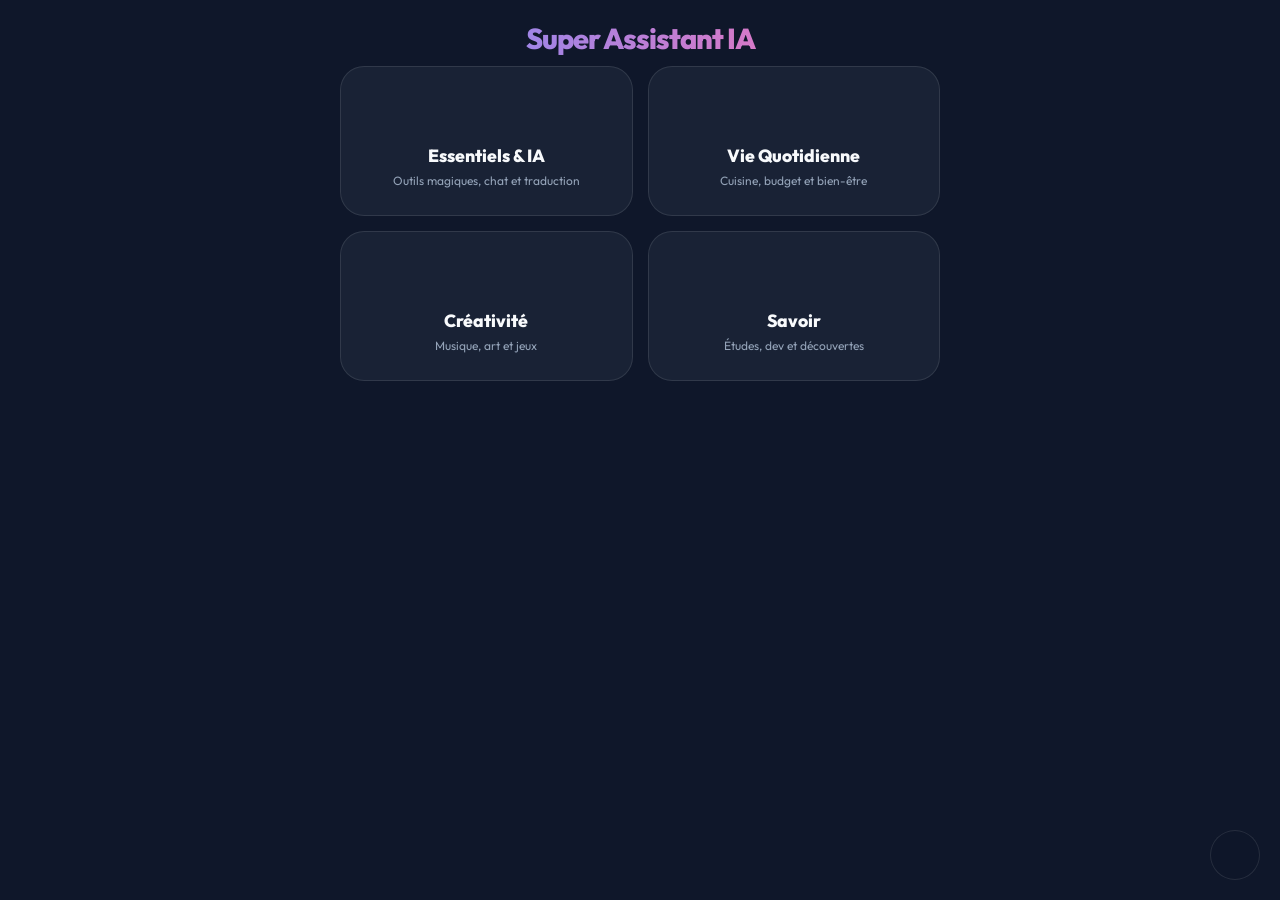
==== index.html @ d0d4bcbb "feat: implement alarm functionality with audio, browser notifications, and Wake Lock integration" ====
<!DOCTYPE html>
<html lang="fr">
<head>
    <meta charset="UTF-8">
    <meta name="viewport" content="width=device-width, initial-scale=1.0">
    <title>Super Assistant IA</title>
    <link rel="stylesheet" href="style.css">
    <link href="https://fonts.googleapis.com/css2?family=Outfit:wght@300;400;600;800&display=swap" rel="stylesheet">
    <script src="https://cdn.jsdelivr.net/npm/lucide/dist/umd/lucide.min.js"></script>
    <script src="https://cdn.jsdelivr.net/npm/@supabase/supabase-js@2"></script>
</head>
<body>

    <header>
        <h1>Super Assistant IA</h1>
        <p>Simplifiez votre quotidien par l'image</p>
    </header>

    <!-- Nouveau Hub d'Accueil -->
    <div id="hub-view" class="hub-container">
        <div class="hub-card" data-cat="essentials">
            <i data-lucide="sparkles" class="hub-icon"></i>
            <h3>Essentiels & IA</h3>
            <p>Outils magiques, chat et traduction</p>
        </div>
        <div class="hub-card" data-cat="daily">
            <i data-lucide="home" class="hub-icon"></i>
            <h3>Vie Quotidienne</h3>
            <p>Cuisine, budget et bien-être</p>
        </div>
        <div class="hub-card" data-cat="creative">
            <i data-lucide="palette" class="hub-icon"></i>
            <h3>Créativité</h3>
            <p>Musique, art et jeux</p>
        </div>
        <div class="hub-card" data-cat="knowledge">
            <i data-lucide="book-open" class="hub-icon"></i>
            <h3>Savoir</h3>
            <p>Études, dev et découvertes</p>
        </div>
    </div>

    <div id="categories-view" class="categories-container" style="display: none;">
        <button id="back-to-hub" class="back-btn">
            <i data-lucide="arrow-left"></i> Retour à l'accueil
        </button>

        <!-- Section 1: Essentiels -->
        <section class="category-block" id="cat-essentials" style="display: none;">
            <h2 class="category-title">🌟 Essentiels & IA</h2>
            <div class="mode-grid">
                <button class="mode-btn active" data-mode="auto">
                    <i data-lucide="sparkles"></i>
                    <span>Magique</span>
                </button>
                <button class="mode-btn" data-mode="chat">
                    <i data-lucide="message-circle"></i>
                    <span>Ami IA</span>
                </button>
                <button class="mode-btn" data-mode="traduction">
                    <i data-lucide="languages"></i>
                    <span>Traduc</span>
                </button>
                <button class="mode-btn" data-mode="qr">
                    <i data-lucide="qr-code"></i>
                    <span>QR</span>
                </button>
            </div>
        </section>

        <!-- Section 2: Vie Quotidienne -->
        <section class="category-block" id="cat-daily" style="display: none;">
            <h2 class="category-title">🏠 Vie Quotidienne</h2>
            <div class="mode-grid">
                <button class="mode-btn" data-mode="cuisine">
                    <i data-lucide="utensils"></i>
                    <span>Cuisine</span>
                </button>
                <button class="mode-btn" data-mode="budget">
                    <i data-lucide="wallet"></i>
                    <span>Budget</span>
                </button>
                <button class="mode-btn" data-mode="nutrition">
                    <i data-lucide="apple"></i>
                    <span>Nutrition</span>
                </button>
                <button class="mode-btn" data-mode="sante">
                    <i data-lucide="pill"></i>
                    <span>Santé</span>
                </button>
                <button class="mode-btn" data-mode="tri">
                    <i data-lucide="recycle"></i>
                    <span>Tri</span>
                </button>
                <button class="mode-btn" data-mode="taches">
                    <i data-lucide="droplet"></i>
                    <span>Taches</span>
                </button>
                <button class="mode-btn" data-mode="energie">
                    <i data-lucide="zap"></i>
                    <span>Énergie</span>
                </button>
                <button class="mode-btn" data-mode="alarm">
                    <i data-lucide="alarm-clock"></i>
                    <span>Réveil</span>
                </button>
                <button class="mode-btn" id="open-budget-dashboard" style="background: var(--glass); border-color: var(--secondary); color: var(--secondary);">
                    <i data-lucide="pie-chart"></i>
                    <span>Mon Bilan</span>
                </button>
            </div>

        </section>

        <!-- Section 3: Créativité & Loisirs -->
        <section class="category-block" id="cat-creative" style="display: none;">
            <h2 class="category-title">🎨 Créativité & Loisirs</h2>
            <div class="mode-grid">
                <button class="mode-btn" data-mode="musique">
                    <i data-lucide="music"></i>
                    <span>Musique</span>
                </button>
                <button class="mode-btn" data-mode="art">
                    <i data-lucide="palette"></i>
                    <span>Art</span>
                </button>
                <button class="mode-btn" data-mode="style">
                    <i data-lucide="shirt"></i>
                    <span>Style</span>
                </button>
                <button class="mode-btn" data-mode="histoires">
                    <i data-lucide="book-open"></i>
                    <span>Histoires</span>
                </button>
                <button class="mode-btn" data-mode="jdr">
                    <i data-lucide="swords"></i>
                    <span>JDR</span>
                </button>
                <button class="mode-btn" data-mode="minecraft">
                    <i data-lucide="pickaxe"></i>
                    <span>Minecraft</span>
                </button>
            </div>
        </section>

        <!-- Section 4: Savoir & Outils -->
        <section class="category-block" id="cat-knowledge" style="display: none;">
            <h2 class="category-title">🧠 Savoir & Outils</h2>
            <div class="mode-grid">
                <button class="mode-btn" data-mode="etudes">
                    <i data-lucide="graduation-cap"></i>
                    <span>Études</span>
                </button>
                <button class="mode-btn" data-mode="dev">
                    <i data-lucide="code-2"></i>
                    <span>Dev</span>
                </button>
                <button class="mode-btn" data-mode="notes">
                    <i data-lucide="sticky-note"></i>
                    <span>Notes</span>
                </button>
                <button class="mode-btn" data-mode="quiz">
                    <i data-lucide="help-circle"></i>
                    <span>Quiz</span>
                </button>
                <button class="mode-btn" data-mode="insectes">
                    <i data-lucide="bug"></i>
                    <span>Insectes</span>
                </button>
                <button class="mode-btn" data-mode="jardinier">
                    <i data-lucide="leaf"></i>
                    <span>Jardinier</span>
                </button>
                <button class="mode-btn" data-mode="puzzles">
                    <i data-lucide="puzzle"></i>
                    <span>Puzzles</span>
                </button>
                <button class="mode-btn" data-mode="monuments">
                    <i data-lucide="landmark"></i>
                    <span>Monuments</span>
                </button>
                <button class="mode-btn" data-mode="humeur">
                    <i data-lucide="smile"></i>
                    <span>Humeur</span>
                </button>
            </div>
        </section>
    </div>

    <main class="main-card">
        <div class="upload-zone" id="drop-zone">
            <div class="upload-options" id="upload-options">
                <label for="camera-input" class="opt-btn">
                    <i data-lucide="camera"></i>
                    <span>Photo</span>
                </label>
                <label for="gallery-input" class="opt-btn">
                    <i data-lucide="image"></i>
                    <span>Galerie</span>
                </label>
            </div>
            <input type="file" id="camera-input" accept="image/*" capture="environment" hidden>
            <input type="file" id="gallery-input" accept="image/*" hidden>
            <img id="preview" alt="Aperçu">
            <button class="change-img-btn" id="change-img-btn" type="button">
                <i data-lucide="refresh-cw"></i> Changer d'image
            </button>
        </div>

        <div class="action-bar">
            <button class="btn-action" id="analyze-btn" disabled>
                <i data-lucide="search"></i>
                <span id="btn-text">Analyser</span>
            </button>
        </div>


        <!-- Zone de résultats dynamiques -->
        <section id="results" style="position: relative;">
            <div class="close-btn" id="close-results" title="Fermer">
                <i data-lucide="x"></i>
            </div>
            <div id="cuisine-results" style="display: none;">
                <div class="result-header">
                    <h2>🥘 Ingrédients détectés</h2>
                    <p style="font-size: 0.8rem; opacity: 0.7; margin-bottom: 12px;">Touchez les aliments que vous voulez cuisiner :</p>
                    <div id="ingredients-selection" class="tag-cloud"></div>
                    
                    <button id="generate-recipes-btn" class="btn-action" style="margin-top: 20px; background: var(--primary); display: none;">
                        <i data-lucide="chef-hat"></i> Trouver des recettes
                    </button>
                </div>
                <div id="recipes-list" class="recipes-container"></div>
            </div>


            <div id="budget-results" style="display: none;">
                <div class="result-header">
                    <h2>🧾 Analyse du Ticket</h2>
                    <div style="display: flex; justify-content: space-between; align-items: center; margin-top: 10px;">
                        <span id="merchant-name" contenteditable="true" style="font-weight: 800; font-size: 1.2rem; border-bottom: 1px dashed var(--secondary); padding: 2px 5px;" title="Cliquez pour corriger le nom">Commerce</span>
                        <span id="total-price" contenteditable="true" class="total-badge" title="Cliquez pour corriger le prix">0.00€</span>
                    </div>

                    <p id="ticket-date" style="font-size: 0.8rem; opacity: 0.6; margin-top: 5px;"></p>
                </div>
                <table class="budget-table">
                    <thead>
                        <tr>
                            <th>Article</th>
                            <th style="text-align: right;">Prix</th>
                        </tr>
                    </thead>
                    <tbody id="items-list"></tbody>
                </table>
                <button id="save-budget-btn" class="btn-action" style="margin-top: 20px; background: var(--secondary);">
                    <i data-lucide="save"></i> Enregistrer la dépense
                </button>
            </div>

            <div id="budget-dashboard" style="display: none;">
                <div class="result-header">
                    <h2>📊 Mon Bilan Budget</h2>
                    <p>Total cumulé de vos dépenses enregistrées.</p>
                </div>
                <div class="budget-summary-card">
                    <span class="summary-label">Total Dépensé</span>
                    <span id="budget-total-sum" class="summary-value">0.00€</span>
                </div>
                <div class="history-list" id="budget-transactions-list" style="margin-top: 20px;">
                    <!-- Liste des transactions -->
                </div>
                <button id="clear-budget-btn" class="btn-secondary" style="color: var(--accent); border-color: var(--accent); margin-top: 20px;">
                    <i data-lucide="trash-2"></i> Effacer mon bilan
                </button>
            </div>


            <div id="generic-results" style="display: none;">
                <div class="result-header">
                    <h2 id="generic-title">Résultat</h2>
                </div>
                <div id="generic-content" class="markdown-content"></div>
            </div>

            <div id="alarm-results" style="display: none;">
                <div class="result-header">
                    <h2>⏰ Réveil</h2>
                    <p>Réglez l'heure de votre alarme.</p>
                </div>
                <div class="alarm-setup">
                    <input type="time" id="alarm-time" class="alarm-picker">
                    <button class="btn-action" id="set-alarm" style="background: var(--primary);">Activer le Réveil</button>
                    <button class="btn-action" id="stop-alarm" style="background: var(--accent); display: none;">Arrêter la sonnerie</button>
                </div>
                <div id="alarm-status" style="text-align: center; margin-top: 10px; font-weight: 600; color: var(--primary);"></div>
            </div>

            <div id="notes-results" style="display: none;">
                <div class="result-header">
                    <h2>📝 Liste Intelligente</h2>
                    <p>Cochez les éléments au fur et à mesure.</p>
                </div>
                <div id="checklist-container" class="checklist-area"></div>
            </div>

            <div id="chat-results" style="display: none;">
                <div class="result-header" style="display: flex; justify-content: space-between; align-items: center;">
                    <div>
                        <h2>💬 Votre Ami IA</h2>
                        <p>Discutez de tout et de rien avec votre assistant.</p>
                    </div>
                    <button id="download-chat" class="btn-mic" style="width: 40px; height: 40px; background: var(--glass);" title="Télécharger la discussion">
                        <i data-lucide="download"></i>
                    </button>
                </div>
                <div id="chat-messages" class="chat-container"></div>
                <div class="chat-input-zone">
                    <input type="text" id="chat-input" placeholder="Discuter...">
                    <button id="send-chat"><i data-lucide="send"></i></button>
                </div>
            </div>

        </section>

        <button class="btn-secondary" id="show-history">
            <i data-lucide="history"></i> Historique des analyses
        </button>

        <div id="history-panel" style="display: none; margin-top: 20px;">
            <div class="result-header">
                <h2>📜 Historique Recent</h2>
                <p>Retrouvez vos 10 dernières analyses.</p>
            </div>
            <div id="history-list"></div>
        </div>
    </main>

    <!-- Settings Trigger -->
    <div class="settings-trigger" id="open-settings">
        <i data-lucide="settings"></i>
    </div>

    <div class="modal" id="settings-modal">
        <div class="modal-content" style="position: relative;">
            <div class="modal-header">
                <h2>Configuration</h2>
                <div style="display: flex; align-items: center; gap: 15px;">
                    <div id="user-badge" class="user-badge" style="display: none;">
                        <img id="user-avatar" src="" alt="Avatar">
                        <span id="user-name">Joueur</span>
                    </div>
                    <div class="close-btn" id="close-modal-x" style="position: static;">
                        <i data-lucide="x"></i>
                    </div>
                </div>
            </div>

            <div class="settings-section">
                <h3>🔑 Mon Compte</h3>
                <div id="login-view">
                    <input type="text" id="pseudo-input" placeholder="Pseudo">
                    <div style="position: relative; width: 100%;">
                        <input type="password" id="password-input" placeholder="Mot de passe" style="padding-right: 45px;">
                        <button id="toggle-password" class="btn-icon" style="position: absolute; right: 10px; top: 18px; background: none; border: none; color: var(--text-muted); cursor: pointer;">
                            <i data-lucide="eye"></i>
                        </button>
                    </div>
                    <button class="btn-action" id="login-btn" style="background: var(--primary);">Se connecter / S'inscrire</button>
                </div>
                <div id="logged-view" style="display: none;">
                    <p style="font-size: 0.9rem; margin-bottom: 10px;">Connecté en tant que <strong id="logged-pseudo"></strong></p>
                    <button class="btn-secondary" id="logout-btn" style="margin: 0; color: #f43f5e;">Déconnexion</button>
                </div>
                <p id="auth-error" style="color: #f43f5e; font-size: 0.75rem; margin-top: 5px; display: none;"></p>
            </div>
            
            <div class="settings-section">
                <h3>⚙️ Clé API Groq</h3>
                <input type="password" id="api-key-input" placeholder="gsk_...">
            </div>
            
            <div class="settings-section">
                <h3>🌙 Thème & Fond</h3>
                <div style="display: grid; grid-template-columns: 1fr 1fr; gap: 10px;">
                    <button id="theme-toggle" class="btn-secondary" style="display: flex; align-items: center; justify-content: center; gap: 10px; margin: 0;">
                        <i data-lucide="moon"></i> <span>Thème</span>
                    </button>
                    <label class="btn-secondary" style="display: flex; align-items: center; justify-content: center; gap: 10px; cursor: pointer; margin: 0;">
                        <i data-lucide="image"></i> Fond
                        <input type="file" id="bg-upload" accept="image/*" style="display: none;">
                    </label>
                </div>
            </div>

            <div style="margin-top: 20px; display: flex; gap: 10px;">
                <button class="btn-action" id="save-key" style="background: var(--accent); flex: 1;">Enregistrer</button>
                <button class="btn-action" id="close-modal" style="background: var(--glass); color: var(--text); flex: 1;">Fermer</button>
            </div>

        </div>
    </div>


    <div id="toast-container"></div>
    
    <!-- Audio pour le réveil -->
    <audio id="alarm-sound" loop>
        <source src="https://assets.mixkit.co/active_storage/sfx/995/995-preview.mp3" type="audio/mpeg">
    </audio>

    <!-- Bibliothèques externes -->

    <script src="https://cdn.jsdelivr.net/npm/marked/marked.min.js"></script>
    <script src="app.js"></script>


    <script>
        if (typeof lucide !== 'undefined') {
            lucide.createIcons();
        } else {
            console.error("Lucide n'a pas pu être chargé. Vérifiez votre connexion ou utilisez Live Server.");
        }
    </script>
</body>
</html>
---- style.css ----
:root {
    /* Dark Theme (Default) */
    --bg: #0f172a;
    --glass: rgba(30, 41, 59, 0.7);
    --glass-border: rgba(255, 255, 255, 0.1);
    --text: #f8fafc;
    --text-muted: #94a3b8;
    --primary: #6366f1;
    --secondary: #a855f7;
    --accent: #f43f5e;
    --success: #10b981;
    --warning: #f59e0b;
    --card-bg: rgba(15, 23, 42, 0.85);
}

[data-theme="light"] {
    --bg: #f1f5f9;
    --card-bg: #ffffff;
    --glass: rgba(255, 255, 255, 0.8);
    --glass-border: rgba(0, 0, 0, 0.05);
    --text: #0f172a;
    --text-muted: #64748b;
    --bg-overlay: rgba(255, 255, 255, 0.9);
}

* {
    box-sizing: border-box;
    margin: 0;
    padding: 0;
    font-family: 'Outfit', sans-serif;
    -webkit-tap-highlight-color: transparent;
    forced-color-adjust: none !important; /* Force les couleurs sur tous les thèmes */
}

body {
    background: var(--bg);
    background-image: 
        linear-gradient(var(--bg-overlay), var(--bg-overlay)),
        url('bg.png');
    background-size: cover;
    background-position: center;
    background-attachment: fixed;
    color: var(--text);
    min-height: 100vh;
    padding: 20px;
    display: flex;
    flex-direction: column;
    align-items: center;
    overflow-x: hidden;
    position: relative;
}

header {
    text-align: center;
    margin-bottom: 10px;
    width: 100%;
    max-width: 500px;
}

header h1 {
    font-size: 1.8rem;
    font-weight: 800;
    background: linear-gradient(to right, #818cf8, #f472b6);
    -webkit-background-clip: text;
    -webkit-text-fill-color: transparent;
    letter-spacing: -1px;
}

header p {
    display: none;
}

/* --- Categories Layout --- */
.categories-container {
    width: 100%;
    max-width: 800px;
    display: flex;
    flex-direction: column;
    gap: 20px;
    margin-bottom: 25px;
    animation: fadeInUp 0.8s ease-out;
}

.category-block {
    background: var(--glass);
    backdrop-filter: blur(10px);
    border: 1px solid var(--glass-border);
    border-radius: 24px;
    padding: 15px;
    transition: transform 0.3s;
}

.category-block:hover {
    background: rgba(255, 255, 255, 0.03);
}

.category-title {
    font-size: 0.9rem;
    font-weight: 800;
    text-transform: uppercase;
    letter-spacing: 1px;
    margin-bottom: 12px;
    padding-left: 5px;
    color: var(--primary);
    opacity: 0.9;
}

/* --- Hub View --- */
.hub-container {
    width: 100%;
    max-width: 600px;
    display: grid;
    grid-template-columns: 1fr 1fr;
    gap: 15px;
    margin-bottom: 25px;
    animation: fadeIn 0.5s ease-out;
}

.hub-card {
    background: var(--glass);
    backdrop-filter: blur(20px);
    border: 1px solid var(--glass-border);
    border-radius: 24px;
    padding: 25px 20px;
    display: flex;
    flex-direction: column;
    align-items: center;
    text-align: center;
    cursor: pointer;
    transition: all 0.3s cubic-bezier(0.4, 0, 0.2, 1);
}

.hub-card:hover {
    transform: translateY(-8px);
    background: rgba(255, 255, 255, 0.08);
    border-color: var(--primary);
    box-shadow: 0 15px 30px -10px rgba(99, 102, 241, 0.3);
}

.hub-icon {
    width: 40px;
    height: 40px;
    margin-bottom: 12px;
    color: var(--primary);
}

.hub-card h3 {
    font-size: 1.1rem;
    font-weight: 800;
    margin-bottom: 6px;
    color: var(--text);
}

.hub-card p {
    font-size: 0.75rem;
    color: var(--text-muted);
    line-height: 1.4;
}

/* --- Navigation --- */
.back-btn {
    align-self: flex-start;
    background: var(--glass);
    border: 1px solid var(--glass-border);
    color: var(--text-muted);
    padding: 8px 16px;
    border-radius: 12px;
    font-size: 0.85rem;
    font-weight: 600;
    cursor: pointer;
    display: flex;
    align-items: center;
    gap: 8px;
    margin-bottom: 15px;
    transition: all 0.2s;
}

.back-btn:hover {
    background: rgba(255, 255, 255, 0.05);
    color: var(--text);
}

.mode-grid {
    display: grid;
    grid-template-columns: repeat(auto-fill, minmax(70px, 1fr));
    gap: 8px;
    width: 100%;
}

.mode-btn {
    width: 100%;
    height: 48px; /* Un peu plus haut pour le 9x3 */
    display: flex;
    flex-direction: column;
    align-items: center;
    justify-content: center;
    gap: 3px;
    background: var(--glass);
    border: 1px solid var(--glass-border);
    border-radius: 10px;
    color: var(--text-muted);
    cursor: pointer;
    transition: all 0.3s;
    backdrop-filter: blur(10px);
    user-select: none;
}

.mode-btn i {
    width: 16px;
    height: 16px;
    display: flex;
    align-items: center;
    justify-content: center;
}

.mode-btn span {
    font-size: 0.45rem;
    font-weight: 700;
    text-transform: uppercase;
    text-align: center;
    display: block;
    width: 100%;
    overflow: hidden;
    text-overflow: ellipsis;
    white-space: nowrap;
}

.mode-btn:hover {
    background: rgba(255, 255, 255, 0.08);
    transform: translateY(-3px);
}

.mode-btn.active {
    background: rgba(99, 102, 241, 0.15);
    color: white;
    border-color: var(--primary);
    box-shadow: 0 0 10px rgba(99, 102, 241, 0.2);
}

.mode-btn.active i {
    transform: scale(1.1);
}

/* --- Main Card --- */
.main-card {
    width: 100%;
    max-width: 500px;
    background: var(--card-bg);
    backdrop-filter: blur(20px);
    border: 1px solid var(--glass-border);
    border-radius: 32px;
    padding: 20px;
    box-shadow: 0 25px 50px -12px rgba(0, 0, 0, 0.5);
    animation: fadeInUp 0.8s ease-out;
}

/* --- Upload Zone --- */
.upload-zone {
    width: 100%;
    aspect-ratio: 16/7; /* Plus petit (était 16/10) */
    border: 2px dashed rgba(255, 255, 255, 0.1);
    border-radius: 24px;
    display: flex;
    flex-direction: column;
    align-items: center;
    justify-content: center;
    cursor: pointer;
    overflow: hidden;
    position: relative;
    margin-bottom: 20px;
    transition: all 0.3s ease;
    background: rgba(0, 0, 0, 0.2);
}

.upload-zone:hover {
    border-color: var(--primary);
}

.upload-zone.has-image {
    border: none;
}

#preview {
    width: 100%;
    height: 100%;
    object-fit: cover;
    display: none;
}

.change-img-btn {
    position: absolute;
    bottom: 15px;
    background: rgba(0, 0, 0, 0.6);
    backdrop-filter: blur(5px);
    border: 1px solid var(--glass-border);
    color: white;
    padding: 8px 16px;
    border-radius: 12px;
    font-size: 0.85rem;
    font-weight: 600;
    cursor: pointer;
    display: none;
    align-items: center;
    gap: 8px;
    transition: all 0.3s;
}

.upload-zone.has-image .change-img-btn {
    display: flex;
}

.upload-zone.has-image .upload-options {
    display: none;
}

.upload-options {
    display: flex;
    gap: 20px;
}

.opt-btn {
    display: flex;
    flex-direction: column;
    align-items: center;
    gap: 8px;
    color: var(--text-muted);
}

.opt-btn i {
    width: 32px;
    height: 32px;
}

/* --- Action Bar --- */
.action-bar {
    display: flex;
    gap: 12px;
    margin-top: 10px;
}

/* --- Chat Experience (Message Style) --- */
.chat-container {
    height: 350px;
    overflow-y: auto;
    padding: 20px;
    background: rgba(0, 0, 0, 0.2);
    border-radius: 24px;
    margin-bottom: 20px;
    display: flex;
    flex-direction: column;
    gap: 12px;
    border: 1px solid var(--glass-border);
    scrollbar-width: thin;
}

.message {
    padding: 12px 18px;
    font-size: 0.95rem;
    line-height: 1.5;
    max-width: 85%;
    position: relative;
    animation: messagePop 0.3s cubic-bezier(0.175, 0.885, 0.32, 1.275);
}

@keyframes messagePop {
    from { opacity: 0; transform: scale(0.9) translateY(10px); }
    to { opacity: 1; transform: scale(1) translateY(0); }
}

.msg-ai {
    align-self: flex-start;
    background: #14532d; /* Vert Foncé Solide */
    color: white;
    border-radius: 18px 18px 18px 2px;
    border: 1px solid #166534;
    box-shadow: 0 4px 10px rgba(0, 0, 0, 0.3);
}

.msg-user {
    align-self: flex-end;
    background: #22c55e; /* Vert Clair Solide */
    color: white;
    border-radius: 18px 18px 2px 18px;
    border: 1px solid #16a34a;
    box-shadow: 0 4px 15px rgba(34, 197, 94, 0.2);
}

.chat-input-zone {
    display: flex;
    gap: 10px;
    background: var(--glass);
    padding: 8px;
    border-radius: 30px;
    border: 1px solid var(--glass-border);
}

.chat-input-zone input {
    flex: 1;
    background: transparent;
    border: none;
    padding: 10px 15px;
    color: var(--text);
    outline: none;
    font-size: 0.95rem;
}

.chat-input-zone button {
    width: 40px;
    height: 40px;
    border-radius: 50%;
    border: none;
    background: var(--primary);
    color: white;
    display: flex;
    align-items: center;
    justify-content: center;
    cursor: pointer;
    transition: transform 0.2s;
}

.chat-input-zone button:hover {
    transform: scale(1.1);
}

.btn-action {
    flex: 1;
    background: var(--glass);
    backdrop-filter: blur(10px);
    border: 1px solid var(--glass-border);
    color: var(--text-muted);
    padding: 16px;
    border-radius: 20px;
    font-size: 1.1rem;
    font-weight: 700;
    cursor: pointer;
    display: flex;
    align-items: center;
    justify-content: center;
    gap: 12px;
    transition: all 0.3s;
}

.btn-action:disabled {
    opacity: 0.3;
    filter: grayscale(1);
}

.btn-action:hover:not(:disabled) {
    background: var(--glass-border);
    color: var(--text);
    border-color: var(--primary);
}

.btn-mic {
    width: 60px;
    height: 60px;
    border-radius: 20px;
    border: 1px solid var(--glass-border);
    background: var(--glass);
    color: var(--text);
    display: flex;
    align-items: center;
    justify-content: center;
    cursor: pointer;
}

.btn-mic.recording {
    background: var(--accent);
    color: white;
    animation: pulseMic 1.5s infinite;
}

/* --- Results --- */
#results {
    margin-top: 30px;
    padding-top: 20px;
    border-top: 1px solid var(--glass-border);
    animation: fadeIn 0.5s ease-out;
}

.result-header h2 {
    font-size: 1.5rem;
    font-weight: 800;
}

.markdown-content {
    line-height: 1.6;
    color: var(--text);
}

/* --- History --- */
.btn-secondary {
    width: 100%;
    padding: 14px;
    background: var(--glass);
    border: 1px solid var(--glass-border);
    color: var(--text-muted);
    border-radius: 16px;
    font-weight: 600;
    margin-top: 20px;
    cursor: pointer;
}

.history-item {
    background: rgba(0, 0, 0, 0.2);
    border-radius: 16px;
    padding: 12px;
    display: flex;
    align-items: center;
    gap: 15px;
    margin-bottom: 10px;
    transition: all 0.3s;
}

.history-item:hover {
    border-color: var(--primary);
    transform: translateX(5px);
}

/* --- Modal Settings --- */
.settings-trigger {
    position: fixed;
    bottom: 20px;
    right: 20px;
    width: 50px;
    height: 50px;
    background: var(--card-bg);
    backdrop-filter: blur(10px);
    border: 1px solid var(--glass-border);
    border-radius: 50%;
    display: flex;
    align-items: center;
    justify-content: center;
    cursor: pointer;
    z-index: 100;
}

.modal {
    position: fixed;
    top: 0; left: 0; width: 100%; height: 100%;
    background: rgba(0, 0, 0, 0.8);
    backdrop-filter: blur(10px);
    display: none; /* CACHÉ PAR DÉFAUT */
    align-items: center;
    justify-content: center;
    z-index: 1000;
}

/* --- Settings Modal Refinement --- */
.modal-header {
    display: flex;
    justify-content: space-between;
    align-items: center;
    margin-bottom: 25px;
    border-bottom: 1px solid var(--glass-border);
    padding-bottom: 15px;
}

.user-badge {
    display: flex;
    align-items: center;
    gap: 10px;
    background: var(--glass);
    padding: 5px 12px;
    border-radius: 20px;
    border: 1px solid var(--glass-border);
}

.user-badge img {
    width: 24px;
    height: 24px;
    border-radius: 50%;
    background: #333;
}

.user-badge span {
    font-size: 0.8rem;
    font-weight: 700;
}

.settings-section {
    text-align: left;
    margin-bottom: 20px;
}

.settings-section h3 {
    font-size: 0.85rem;
    text-transform: uppercase;
    letter-spacing: 1px;
    margin-bottom: 10px;
    color: var(--primary);
    opacity: 0.8;
}

input[type="password"], input[type="text"], input[type="time"] {
    width: 100%;
    padding: 14px;
    background: var(--glass);
    border: 1px solid var(--glass-border);
    border-radius: 12px;
    color: var(--text);
    margin: 5px 0 10px 0;
}

.voice-controls {
    display: flex;
    flex-direction: column;
    gap: 12px;
    background: var(--glass);
    padding: 15px;
    border-radius: 16px;
    border: 1px solid var(--glass-border);
}

.control-group {
    display: flex;
    flex-direction: column;
    gap: 5px;
}

.control-group label {
    font-size: 0.75rem;
    font-weight: 700;
    color: var(--text-muted);
}

.control-group input[type="range"] {
    width: 100%;
    height: 6px;
    background: var(--glass-border);
    border-radius: 5px;
    appearance: none;
    outline: none;
}

.control-group input[type="range"]::-webkit-slider-thumb {
    appearance: none;
    width: 18px;
    height: 18px;
    background: var(--primary);
    border-radius: 50%;
    cursor: pointer;
    box-shadow: 0 0 10px rgba(99, 102, 241, 0.4);
}

/* --- Code View Styles --- */
.code-container {
    background: rgba(0, 0, 0, 0.4);
    border: 1px solid var(--glass-border);
    border-radius: 12px;
    overflow: hidden;
    animation: fadeIn 0.3s ease-out;
}

.code-header {
    background: rgba(255, 255, 255, 0.05);
    padding: 8px 15px;
    display: flex;
    justify-content: space-between;
    align-items: center;
    border-bottom: 1px solid var(--glass-border);
}

.code-header span {
    font-size: 0.7rem;
    font-weight: 800;
    text-transform: uppercase;
    letter-spacing: 1px;
    color: var(--primary);
}

pre#raw-code::-webkit-scrollbar {
    height: 6px;
}

pre#raw-code::-webkit-scrollbar-thumb {
    background: var(--primary);
    border-radius: 3px;
}

.tag-cloud {
    display: flex;
    flex-wrap: wrap;
    gap: 10px;
    margin-top: 10px;
}

.ingredient-tag {
    background: var(--glass);
    border: 1px solid var(--glass-border);
    padding: 10px 18px;
    border-radius: 50px;
    font-size: 0.85rem;
    font-weight: 600;
    cursor: pointer;
    transition: all 0.2s cubic-bezier(0.4, 0, 0.2, 1);
    color: var(--text-muted);
    user-select: none;
}

.ingredient-tag:hover {
    background: rgba(255, 255, 255, 0.1);
}

.ingredient-tag.selected {
    background: var(--primary);
    border-color: var(--primary);
    color: white;
    box-shadow: 0 4px 15px rgba(99, 102, 241, 0.3);
    transform: scale(1.05);
}

.recipes-container {
    display: flex;
    flex-direction: column;
    gap: 15px;
}

.recipe-card {
    background: var(--glass);
    border: 1px solid var(--glass-border);
    padding: 20px;
    border-radius: 20px;
    animation: fadeInUp 0.5s ease-out both;
    position: relative;
    overflow: hidden;
}

.recipe-card::before {
    content: '';
    position: absolute;
    top: 0; left: 0; width: 4px; height: 100%;
    background: var(--primary);
}

.budget-summary-card {
    background: linear-gradient(135deg, var(--secondary), var(--primary));
    padding: 30px;
    border-radius: 24px;
    display: flex;
    flex-direction: column;
    align-items: center;
    gap: 10px;
    color: white;
    margin-top: 20px;
    box-shadow: 0 10px 25px -5px rgba(168, 85, 247, 0.4);
}

.summary-label {
    font-size: 0.85rem;
    font-weight: 700;
    text-transform: uppercase;
    letter-spacing: 1px;
    opacity: 0.9;
}

.summary-value {
    font-size: 2.5rem;
    font-weight: 800;
}

.transaction-item {
    background: var(--glass);
    border: 1px solid var(--glass-border);
    padding: 15px;
    border-radius: 16px;
    display: flex;
    justify-content: space-between;
    align-items: center;
    margin-bottom: 10px;
    animation: fadeInUp 0.4s ease-out both;
}

.trans-info {
    display: flex;
    flex-direction: column;
    gap: 2px;
}

.trans-merchant {
    font-weight: 700;
    font-size: 0.95rem;
}

.trans-date {
    font-size: 0.75rem;
    color: var(--text-muted);
}

.trans-amount {
    font-weight: 800;
    color: var(--secondary);
}

.trans-details {
    padding: 10px 15px 15px;
    border-top: 1px solid rgba(255,255,255,0.05);
    background: rgba(0,0,0,0.1);
    border-radius: 0 0 16px 16px;
    animation: fadeInUp 0.3s ease-out;
}

.details-list {
    list-style: none;
    padding: 0;
    margin: 0;
}

.details-list li {
    display: flex;
    justify-content: space-between;
    font-size: 0.8rem;
    padding: 4px 0;
    opacity: 0.8;
}

.transaction-card {
    cursor: pointer;
    margin-bottom: 12px;
    transition: transform 0.2s;
    border-left: 4px solid var(--secondary);
}

.transaction-card:active {
    transform: scale(0.98);
}

@keyframes fadeInDown {
    from { opacity: 0; transform: translateY(-30px); }
    to { opacity: 1; transform: translateY(0); }
}

@keyframes fadeIn {
    from { opacity: 0; }
    to { opacity: 1; }
}

@keyframes pulseMic {
    0% { box-shadow: 0 0 0 0 rgba(244, 63, 94, 0.4); }
    70% { box-shadow: 0 0 0 15px rgba(244, 63, 94, 0); }
    100% { box-shadow: 0 0 0 0 rgba(244, 63, 94, 0); }
}

/* Specific Modes Colors */
.mode-btn.active[data-mode="auto"] { background: linear-gradient(135deg, #6366f1, #a855f7); color: white; }
.mode-btn.active[data-mode="alarm"] { background: #e67e22; color: white; }
.mode-btn.active[data-mode="chat"] { background: #9b59b6; color: white; }

.spinner {
    width: 20px; height: 20px;
    border: 3px solid #fff;
    border-bottom-color: transparent;
    border-radius: 50%;
    display: inline-block;
    animation: rotation 1s linear infinite;
    margin-right: 10px;
}

@keyframes rotation {
    from { transform: rotate(0deg); }
    to { transform: rotate(360deg); }
}

.close-btn {
    position: absolute;
    top: 10px;
    right: 10px;
    cursor: pointer;
    opacity: 0.7;
}

.close-btn:hover { opacity: 1; }
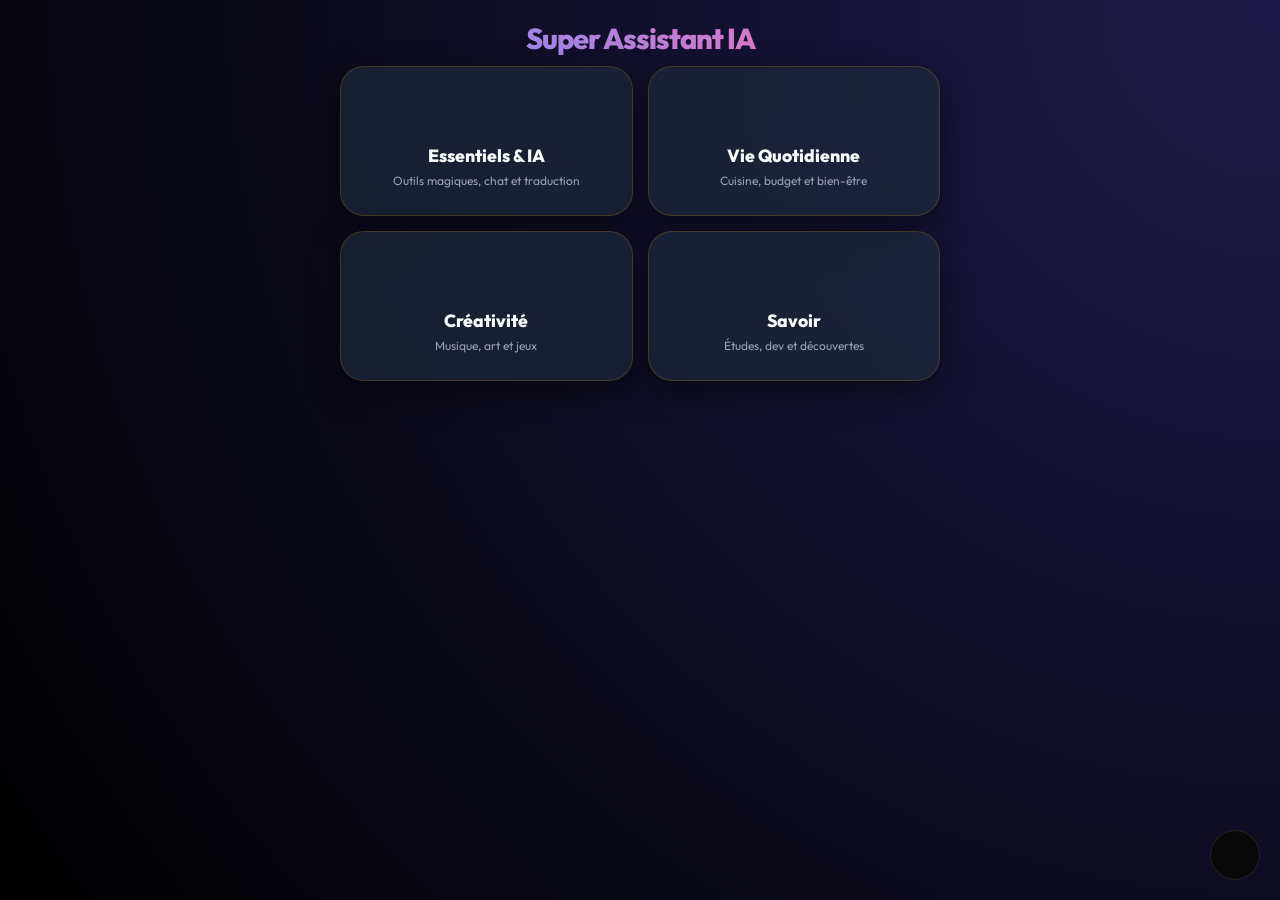
==== commit e775f926: "feat: add PWA support with service worker, manifest, and automatic night mode theme" ====
--- a/index.html
+++ b/index.html
@@ -3,7 +3,9 @@
 <head>
     <meta charset="UTF-8">
     <meta name="viewport" content="width=device-width, initial-scale=1.0">
-    <title>Super Assistant IA</title>
+    <title>Super Assistant IA Pro</title>
+    <link rel="manifest" href="manifest.json">
+    <meta name="theme-color" content="#16213e">
     <link rel="stylesheet" href="style.css">
     <link href="https://fonts.googleapis.com/css2?family=Outfit:wght@300;400;600;800&display=swap" rel="stylesheet">
     <script src="https://cdn.jsdelivr.net/npm/lucide/dist/umd/lucide.min.js"></script>
@@ -308,11 +310,16 @@
                 <div class="result-header" style="display: flex; justify-content: space-between; align-items: center;">
                     <div>
                         <h2>💬 Votre Ami IA</h2>
-                        <p>Discutez de tout et de rien avec votre assistant.</p>
-                    </div>
-                    <button id="download-chat" class="btn-mic" style="width: 40px; height: 40px; background: var(--glass);" title="Télécharger la discussion">
-                        <i data-lucide="download"></i>
-                    </button>
+                        <p>Discutez avec votre pote.</p>
+                    </div>
+                    <div style="display: flex; gap: 10px;">
+                        <button id="call-ai" class="btn-mic" style="width: 40px; height: 40px; background: var(--secondary); color: white;" title="Appeler l'IA">
+                            <i data-lucide="phone"></i>
+                        </button>
+                        <button id="download-chat" class="btn-mic" style="width: 40px; height: 40px; background: var(--glass);" title="Télécharger la discussion">
+                            <i data-lucide="download"></i>
+                        </button>
+                    </div>
                 </div>
                 <div id="chat-messages" class="chat-container"></div>
                 <div class="chat-input-zone">
@@ -320,6 +327,27 @@
                     <button id="send-chat"><i data-lucide="send"></i></button>
                 </div>
             </div>
+
+            <!-- Interface d'Appel Vocal -->
+            <div id="call-overlay" class="modal" style="display: none; flex-direction: column; align-items: center; justify-content: space-around; background: linear-gradient(to bottom, #1a1a2e, #16213e);">
+                <div style="text-align: center; margin-top: 50px;">
+                    <div class="call-avatar" id="call-avatar-anim">
+                        <img src="https://api.dicebear.com/7.x/avataaars/svg?seed=AmiIA" alt="IA Avatar" style="width: 150px; height: 150px; border-radius: 50%; border: 4px solid var(--secondary);">
+                    </div>
+                    <h2 style="color: white; margin-top: 20px;" id="call-status">Appel en cours...</h2>
+                    <p style="color: rgba(255,255,255,0.6);" id="call-timer">Ami IA</p>
+                </div>
+
+                <div class="call-actions" style="display: flex; gap: 30px; margin-bottom: 50px;">
+                    <button id="mute-call" class="btn-mic" style="width: 70px; height: 70px; background: rgba(255,255,255,0.1); color: white; border-radius: 50%;">
+                        <i data-lucide="mic-off"></i>
+                    </button>
+                    <button id="end-call" class="btn-mic" style="width: 70px; height: 70px; background: #e94560; color: white; border-radius: 50%;">
+                        <i data-lucide="phone-off"></i>
+                    </button>
+                </div>
+            </div>
+
 
         </section>
 
@@ -354,6 +382,13 @@
                         <i data-lucide="x"></i>
                     </div>
                 </div>
+            </div>
+
+            <div class="settings-section">
+                <h3>🛠️ Maintenance</h3>
+                <button class="btn-secondary" id="run-diagnostic" style="width: 100%; color: var(--secondary); border-color: var(--secondary);">
+                    <i data-lucide="activity"></i> Lancer un Diagnostic
+                </button>
             </div>
 
             <div class="settings-section">
--- a/style.css
+++ b/style.css
@@ -13,6 +13,21 @@
     --card-bg: rgba(15, 23, 42, 0.85);
 }
 
+/* Mode Nuit Auto : Tons ambrés et plus sombres */
+body.night-mode-auto {
+    --bg: #050505;
+    --card-bg: rgba(10, 10, 10, 0.95);
+    --primary: #f59e0b; /* Ambre pour reposer les yeux */
+    --secondary: #d97706;
+    background: radial-gradient(circle at top right, #1e1b4b, #000000) fixed !important;
+}
+
+body.night-mode-auto .hub-card, 
+body.night-mode-auto .main-card {
+    border-color: rgba(245, 158, 11, 0.2);
+    box-shadow: 0 10px 30px rgba(0,0,0,0.5);
+}
+
 [data-theme="light"] {
     --bg: #f1f5f9;
     --card-bg: #ffffff;
@@ -870,3 +885,38 @@
 }
 
 .close-btn:hover { opacity: 1; }
+
+/* Styles Appel Vocal */
+#call-overlay {
+    z-index: 10000;
+    transition: all 0.5s ease;
+}
+
+.call-avatar {
+    position: relative;
+    display: inline-block;
+}
+
+.call-avatar.speaking::after {
+    content: '';
+    position: absolute;
+    top: -10px; left: -10px; right: -10px; bottom: -10px;
+    border: 3px solid var(--secondary);
+    border-radius: 50%;
+    animation: pulse-call 1.5s infinite;
+    z-index: -1;
+}
+
+@keyframes pulse-call {
+    0% { transform: scale(1); opacity: 0.8; }
+    100% { transform: scale(1.3); opacity: 0; }
+}
+
+.call-actions button {
+    transition: transform 0.2s;
+    cursor: pointer;
+}
+
+.call-actions button:active {
+    transform: scale(0.9);
+}
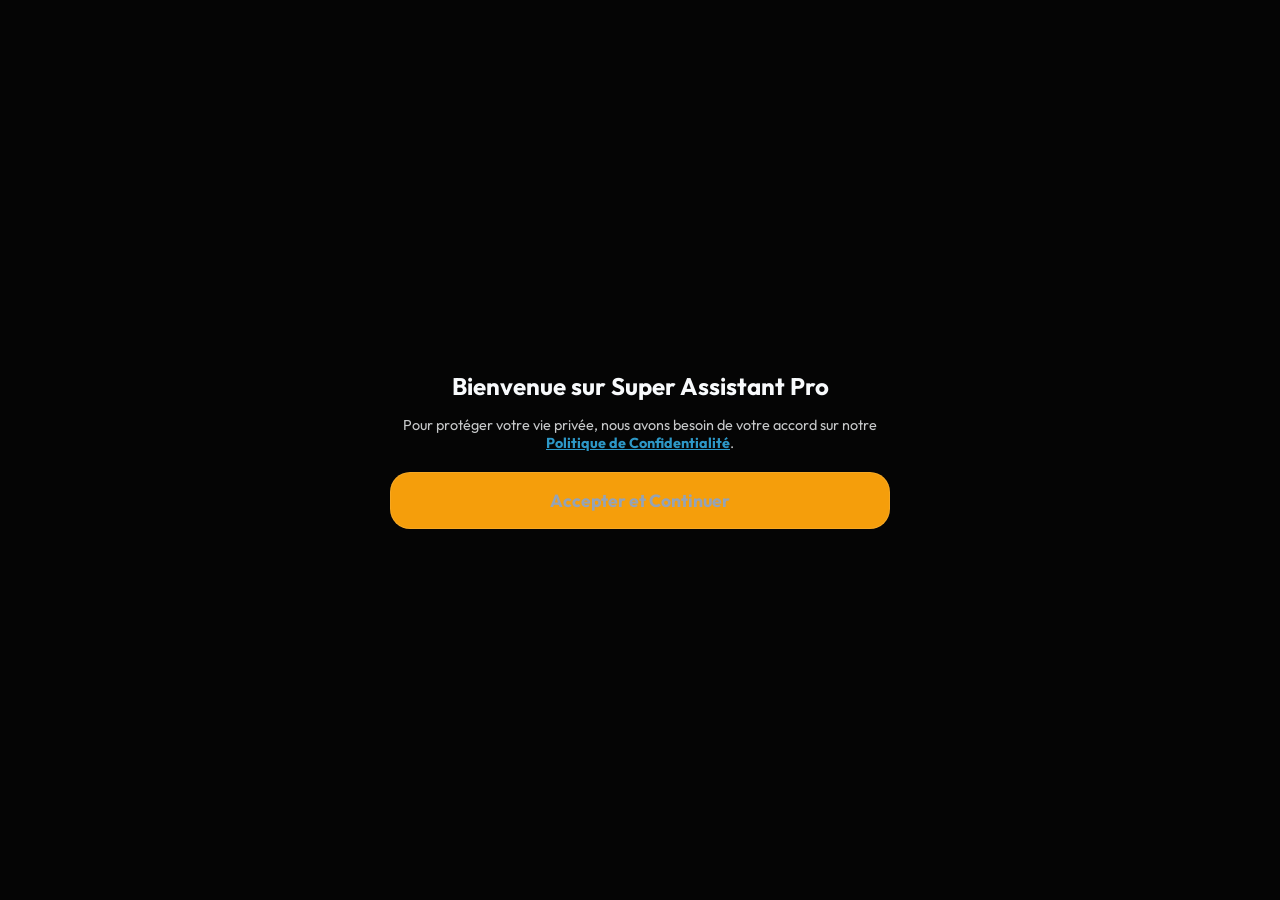
==== commit 2a552320: "feat: add onboarding flow, privacy policy, and app reset functionality with PWA support files" ====
--- a/index.html
+++ b/index.html
@@ -13,6 +13,37 @@
 </head>
 <body>
 
+    <!-- Écran de Configuration Initiale -->
+    <div id="privacy-modal" class="modal" style="display: flex; flex-direction: column; background: var(--bg); padding: 30px; text-align: center; z-index: 9999;">
+        <div id="step-1" style="max-width: 500px; margin: auto;">
+            <i data-lucide="shield-check" style="width: 60px; height: 60px; color: var(--primary); margin-bottom: 20px;"></i>
+            <h2 style="margin-bottom: 15px;">Bienvenue sur Super Assistant Pro</h2>
+            <p style="font-size: 0.9rem; opacity: 0.8; margin-bottom: 20px;">
+                Pour protéger votre vie privée, nous avons besoin de votre accord sur notre 
+                <a href="privacy.html" target="_blank" style="color: #38bdf8; text-decoration: underline; font-weight: bold;">Politique de Confidentialité</a>.
+            </p>
+            <button id="accept-privacy" class="btn-action" style="background: var(--primary); width: 100%;">
+                Accepter et Continuer
+            </button>
+        </div>
+
+        <div id="step-2" style="max-width: 500px; margin: auto; display: none;">
+            <i data-lucide="key" style="width: 60px; height: 60px; color: #f59e0b; margin-bottom: 20px;"></i>
+            <h2 style="margin-bottom: 15px;">Configuration de l'IA</h2>
+            <p style="font-size: 0.85rem; opacity: 0.8; margin-bottom: 20px;">
+                Cette application utilise votre propre intelligence artificielle pour garantir une totale confidentialité.
+                C'est <strong>gratuit</strong> et rapide !
+            </p>
+            <a href="https://console.groq.com/keys" target="_blank" class="btn-secondary" style="margin-bottom: 15px; border-color: #f59e0b; color: #f59e0b; display: flex; align-items: center; justify-content: center; gap: 10px; text-decoration: none;">
+                <i data-lucide="external-link"></i> Obtenir ma clé gratuite
+            </a>
+            <input type="password" id="setup-api-key" placeholder="Collez votre clé gsk_..." style="width: 100%; padding: 15px; border-radius: 12px; background: rgba(255,255,255,0.05); border: 1px solid rgba(255,255,255,0.1); color: white; margin-bottom: 15px;">
+            <button id="finish-setup" class="btn-action" style="background: var(--primary); width: 100%;">
+                Démarrer l'expérience
+            </button>
+        </div>
+    </div>
+
     <header>
         <h1>Super Assistant IA</h1>
         <p>Simplifiez votre quotidien par l'image</p>
@@ -386,8 +417,11 @@
 
             <div class="settings-section">
                 <h3>🛠️ Maintenance</h3>
-                <button class="btn-secondary" id="run-diagnostic" style="width: 100%; color: var(--secondary); border-color: var(--secondary);">
+                <button class="btn-secondary" id="run-diagnostic" style="width: 100%; color: var(--secondary); border-color: var(--secondary); margin-bottom: 10px;">
                     <i data-lucide="activity"></i> Lancer un Diagnostic
+                </button>
+                <button class="btn-secondary" id="reset-app" style="width: 100%; color: var(--accent); border-color: var(--accent); opacity: 0.7;">
+                    <i data-lucide="refresh-ccw"></i> Réinitialiser l'application
                 </button>
             </div>
 
--- a/style.css
+++ b/style.css
@@ -125,8 +125,8 @@
     width: 100%;
     max-width: 600px;
     display: grid;
-    grid-template-columns: 1fr 1fr;
-    gap: 15px;
+    grid-template-columns: repeat(2, 1fr);
+    gap: 20px;
     margin-bottom: 25px;
     animation: fadeIn 0.5s ease-out;
 }
@@ -134,15 +134,37 @@
 .hub-card {
     background: var(--glass);
     backdrop-filter: blur(20px);
-    border: 1px solid var(--glass-border);
-    border-radius: 24px;
-    padding: 25px 20px;
+    -webkit-backdrop-filter: blur(20px);
+    border: 1px solid var(--glass-border);
+    border-radius: 28px;
+    padding: 30px 20px;
     display: flex;
     flex-direction: column;
     align-items: center;
     text-align: center;
     cursor: pointer;
-    transition: all 0.3s cubic-bezier(0.4, 0, 0.2, 1);
+    transition: all 0.4s cubic-bezier(0.175, 0.885, 0.32, 1.275);
+}
+
+.hub-card:active {
+    transform: scale(0.92);
+}
+
+.hub-card i {
+    width: 55px;
+    height: 55px;
+    background: linear-gradient(135deg, var(--primary), var(--secondary));
+    color: white;
+    padding: 15px;
+    border-radius: 18px;
+    margin-bottom: 15px;
+    box-shadow: 0 10px 20px rgba(99, 102, 241, 0.3);
+}
+
+.hub-card span {
+    font-size: 1rem;
+    font-weight: 700;
+    letter-spacing: 0.5px;
 }
 
 .hub-card:hover {
